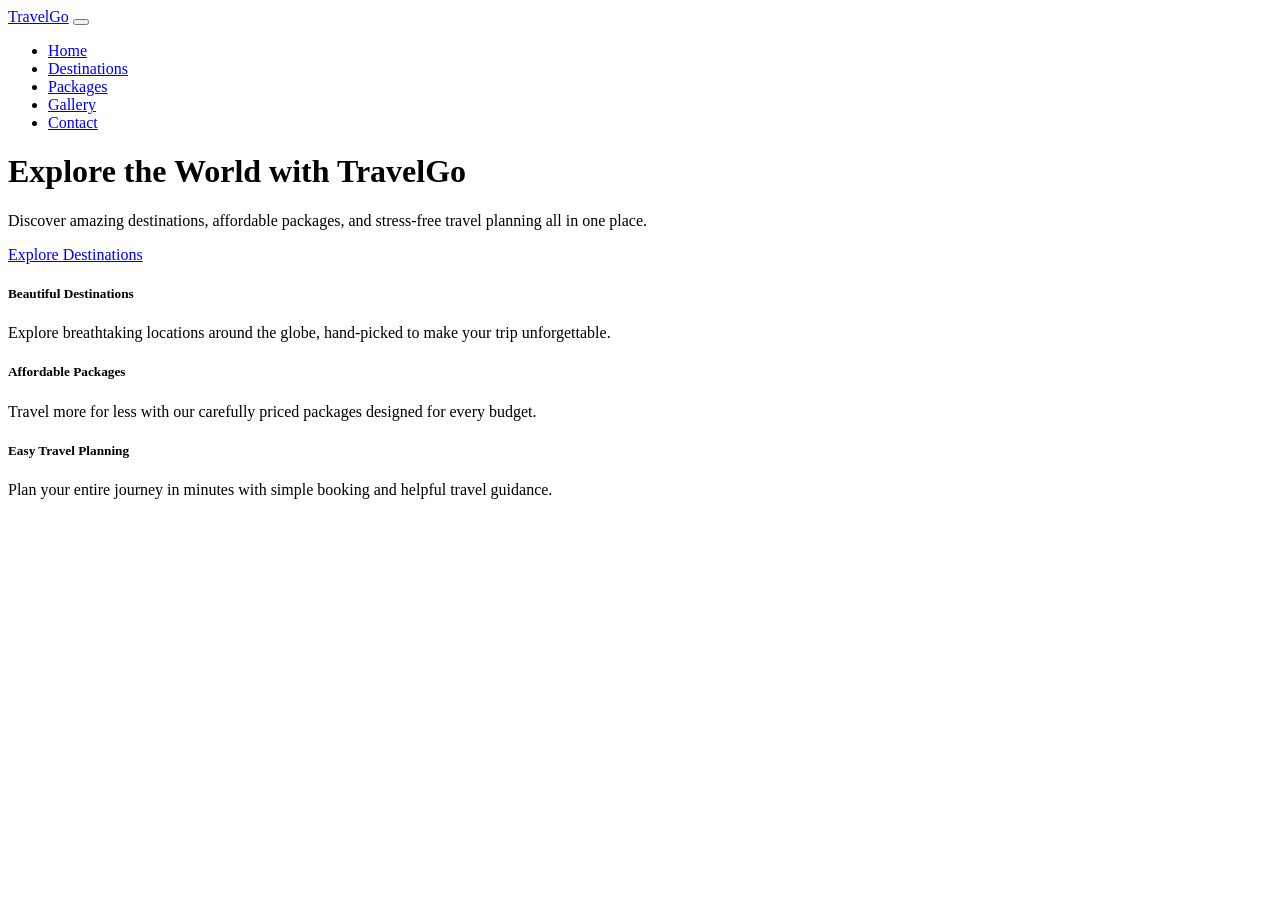
==== travel-website/index.html @ 11483e33 "add index.md file" ====
<!DOCTYPE html>
<html lang="en">
<head>
  <meta charset="UTF-8">
  <meta name="viewport" content="width=device-width, initial-scale=1.0">
  <title>TravelGo – Home</title>

  <!-- Local Bootstrap CSS -->
  <link rel="stylesheet" href="css/bootstrap.min.css">
  <!-- Custom CSS (loaded after Bootstrap) -->
  <link rel="stylesheet" href="css/style.css">
</head>
<body>

  <!-- Navigation Bar -->
  <nav class="navbar navbar-expand-lg navbar-dark bg-dark">
    <div class="container">
      <a class="navbar-brand fw-bold" href="index.html">TravelGo</a>
      <button class="navbar-toggler" type="button" data-bs-toggle="collapse" data-bs-target="#mainNav"
        aria-controls="mainNav" aria-expanded="false" aria-label="Toggle navigation">
        <span class="navbar-toggler-icon"></span>
      </button>
      <div class="collapse navbar-collapse" id="mainNav">
        <ul class="navbar-nav ms-auto">
          <li class="nav-item"><a class="nav-link active" href="index.html">Home</a></li>
          <li class="nav-item"><a class="nav-link" href="destinations.html">Destinations</a></li>
          <li class="nav-item"><a class="nav-link" href="packages.html">Packages</a></li>
          <li class="nav-item"><a class="nav-link" href="gallery.html">Gallery</a></li>
          <li class="nav-item"><a class="nav-link" href="contact.html">Contact</a></li>
        </ul>
      </div>
    </div>
  </nav>

  <!-- Hero Section -->
  <header class="hero text-center text-white">
    <div class="container">
      <h1 class="display-4 fw-bold">Explore the World with TravelGo</h1>
      <p class="lead mb-4">Discover amazing destinations, affordable packages, and stress-free travel planning all in one place.</p>
      <a href="destinations.html" class="btn btn-primary btn-lg">Explore Destinations</a>
    </div>
  </header>

  <!-- Feature Cards -->
  <section class="container my-5">
    <div class="row g-4">
      <div class="col-md-4">
        <div class="card h-100 text-center shadow-sm">
          <div class="card-body">
            <h5 class="card-title">Beautiful Destinations</h5>
            <p class="card-text">Explore breathtaking locations around the globe, hand-picked to make your trip unforgettable.</p>
          </div>
        </div>
      </div>
      <div class="col-md-4">
        <div class="card h-100 text-center shadow-sm">
          <div class="card-body">
            <h5 class="card-title">Affordable Packages</h5>
            <p class="card-text">Travel more for less with our carefully priced packages designed for every budget.</p>
          </div>
        </div>
      </div>
      <div class="col-md-4">
        <div class="card h-100 text-center shadow-sm">
          <div class="card-body">
            <h5 class="card-title">Easy Travel Planning</h5>
            <p class="card-text">Plan your entire journey in minutes with simple booking and helpful travel guidance.</p>
          </div>
        </div>
      </div>
    </div>
  </section>

  
  <!-- Local Bootstrap JS -->
  <script src="js/bootstrap.bundle.min.js"></script>
</body>
</html>
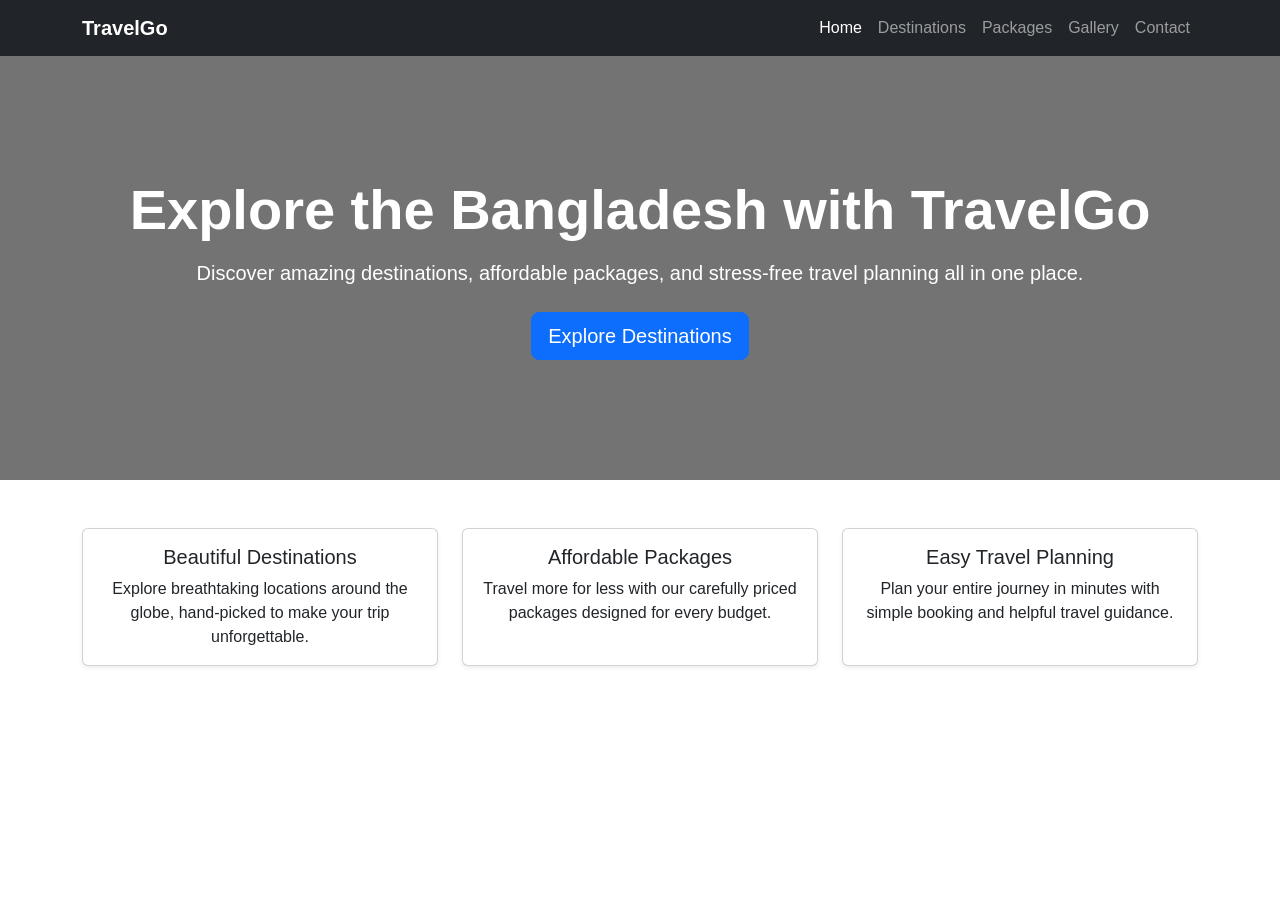
==== commit 812063ce: "edit index.html" ====
--- a/travel-website/index.html
+++ b/travel-website/index.html
@@ -35,7 +35,7 @@
   <!-- Hero Section -->
   <header class="hero text-center text-white">
     <div class="container">
-      <h1 class="display-4 fw-bold">Explore the World with TravelGo</h1>
+      <h1 class="display-4 fw-bold">Explore the Bangladesh with TravelGo</h1>
       <p class="lead mb-4">Discover amazing destinations, affordable packages, and stress-free travel planning all in one place.</p>
       <a href="destinations.html" class="btn btn-primary btn-lg">Explore Destinations</a>
     </div>
--- a/travel-website/css/style.css
+++ b/travel-website/css/style.css
@@ -0,0 +1,47 @@
+/* ===== Custom styles for TravelGo (loaded after Bootstrap) ===== */
+
+/* Body font */
+body {
+  font-family: "Segoe UI", Arial, sans-serif;
+}
+
+/* Hero Section */
+.hero {
+  background: linear-gradient(rgba(0, 0, 0, 0.55), rgba(0, 0, 0, 0.55)),
+              url("https://images.unsplash.com/photo-1507525428034-b723cf961d3e?w=1600&q=80");
+  background-size: cover;
+  background-position: center;
+  padding: 120px 0;
+}
+
+/* Hero text spacing */
+.hero h1 {
+  margin-bottom: 15px;
+}
+
+/* Make all destination card images the same height */
+.card-img-top {
+  height: 220px;
+  object-fit: cover;
+}
+
+/* Make all gallery images the same size */
+.gallery-img {
+  width: 100%;
+  height: 250px;
+  object-fit: cover;
+}
+
+/* Simple hover effect on cards */
+.card {
+  transition: transform 0.2s ease-in-out;
+}
+
+.card:hover {
+  transform: translateY(-5px);
+}
+
+/* Footer spacing */
+footer {
+  margin-top: 40px;
+}
